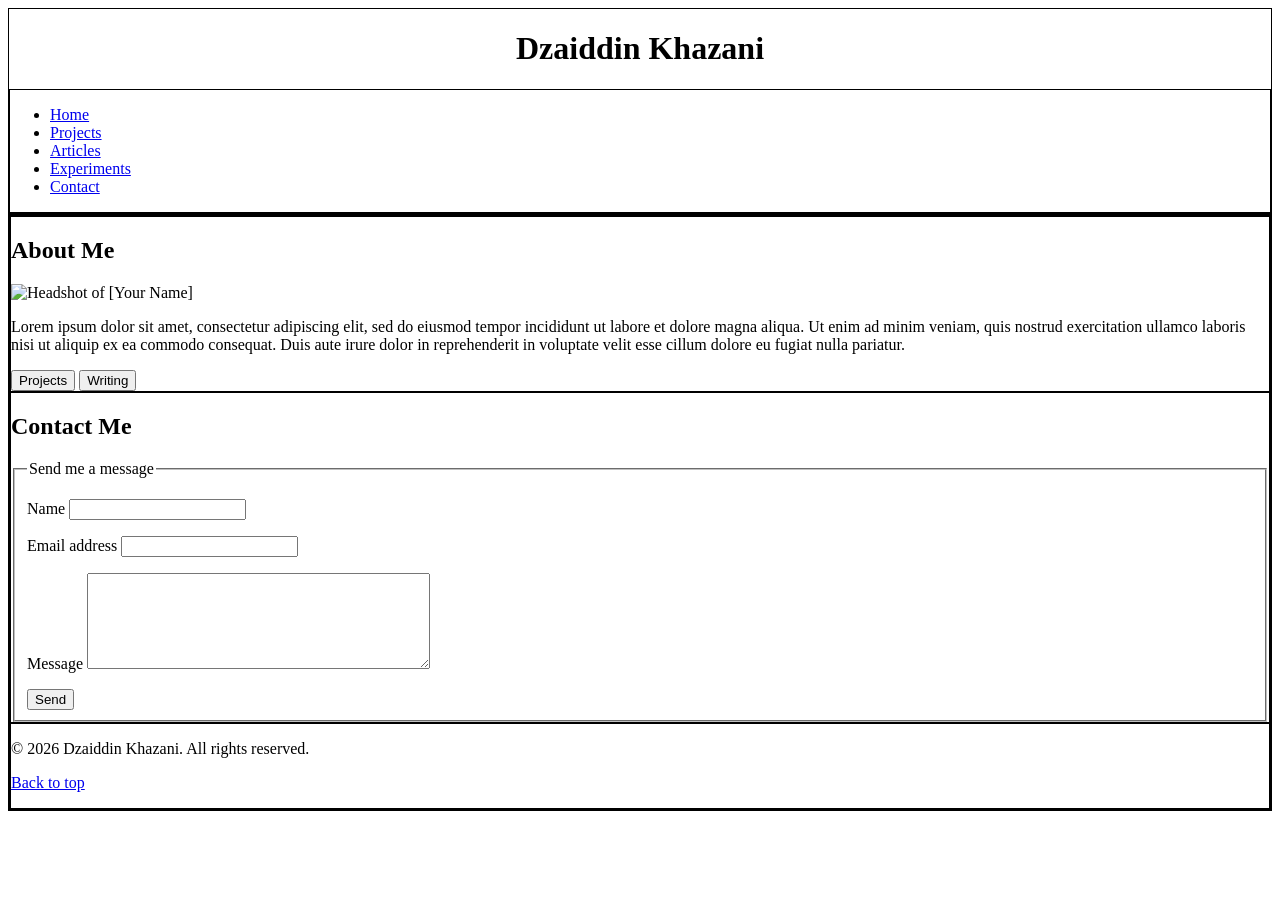
==== index.html @ 9f6ee1f0 "added hw2 stuff" ====
<!DOCTYPE html>
<html lang="en">
<head>
  <meta charset="utf-8">
  <meta name="viewport" content="width=device-width, initial-scale=1">
  <meta name="description" content="Portfolio of game projects and media articles.">
  <title>Homepage | Dzaiddin Khazani</title>
  <link rel="icon" href="images/favicon.svg" type="image/svg+xml">
  <style>
    /* HW2 rule: borders only, to show base page structure */
    header, nav, main, section, article, footer {
      border: 1px solid;
    }
  </style>
</head>
<body>

  

  <header>
    <center><h1>Dzaiddin Khazani</span></h1></center>

    <nav aria-label="Primary">
      <ul>
        <li><a href="index.html" aria-current="page">Home</a></li>
        <li><a href="projects/index.html">Projects</a></li>
        <li><a href="articles/index.html">Articles</a></li>
        <li><a href="experiments.html">Experiments</a></li>
        <li><a href="#contact">Contact</a></li>
      </ul>
    </nav>
  </header>

  <main id="main">
    <main id="main">

  <section id="about">
    <h2>About Me</h2>

    <picture>
      <source srcset="images/headshot.webp" type="image/webp">
      <img src="images/headshot.jpg" alt="Headshot of [Your Name]" width="300" height="300">
    </picture>

    <p>
      Lorem ipsum dolor sit amet, consectetur adipiscing elit, sed do eiusmod
      tempor incididunt ut labore et dolore magna aliqua. Ut enim ad minim
      veniam, quis nostrud exercitation ullamco laboris nisi ut aliquip ex ea
      commodo consequat. Duis aute irure dolor in reprehenderit in voluptate
      velit esse cillum dolore eu fugiat nulla pariatur.
    </p>

    <div role="group" aria-label="Explore my work">
      <button type="button">Projects</button>
      <button type="button">Writing</button>
    </div>

  </section>

  <section id="contact">
    <h2>Contact Me</h2>

    <form>
      <fieldset>
        <legend>Send me a message</legend>

        <p>
          <label for="contact-name">Name</label>
          <input type="text" id="contact-name" name="name" autocomplete="name" required>
        </p>

        <p>
          <label for="contact-email">Email address</label>
          <input type="email" id="contact-email" name="email" autocomplete="email" required>
        </p>

        <p>
          <label for="contact-message">Message</label>
          <textarea id="contact-message" name="message" rows="6" cols="40" required></textarea>
        </p>

        <button type="submit">Send</button>
      </fieldset>
    </form>
  </section>

  <footer>
    <p>&copy; 2026 Dzaiddin Khazani. All rights reserved.</p>
    <p><a href="#main">Back to top</a></p>
  </footer>

</body>
</html>
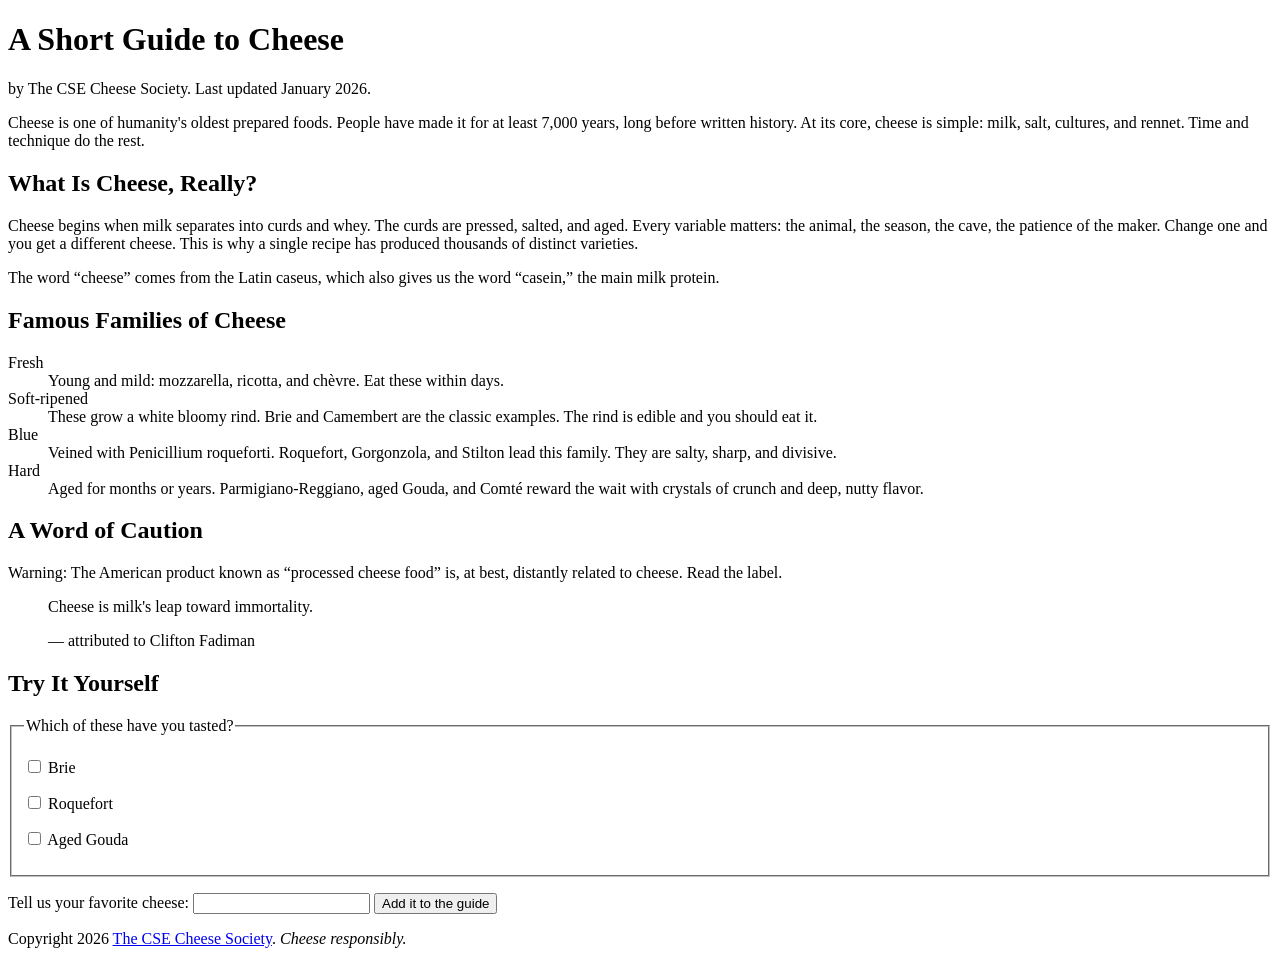
==== commit 26237b08: "Rename cheese.html to index.html" ====
--- a/index.html
+++ b/index.html
@@ -1,93 +1,95 @@
 <!DOCTYPE html>
 <html lang="en">
 <head>
-  <meta charset="utf-8">
+  <meta charset="UTF-8">
   <meta name="viewport" content="width=device-width, initial-scale=1">
-  <meta name="description" content="Portfolio of game projects and media articles.">
-  <title>Homepage | Dzaiddin Khazani</title>
-  <link rel="icon" href="images/favicon.svg" type="image/svg+xml">
-  <style>
-    /* HW2 rule: borders only, to show base page structure */
-    header, nav, main, section, article, footer {
-      border: 1px solid;
-    }
-  </style>
+  <title>A Short Guide to Cheese</title>
 </head>
 <body>
-
-  
-
   <header>
-    <center><h1>Dzaiddin Khazani</span></h1></center>
-
-    <nav aria-label="Primary">
-      <ul>
-        <li><a href="index.html" aria-current="page">Home</a></li>
-        <li><a href="projects/index.html">Projects</a></li>
-        <li><a href="articles/index.html">Articles</a></li>
-        <li><a href="experiments.html">Experiments</a></li>
-        <li><a href="#contact">Contact</a></li>
-      </ul>
-    </nav>
+    <h1>A Short Guide to Cheese</h1>
+    <p>by The CSE Cheese Society. Last updated <time datetime="2026-01">January 2026</time>.</p>
   </header>
 
-  <main id="main">
-    <main id="main">
+  <main>
+    <article>
+      <p>Cheese is one of humanity's oldest prepared foods. People have made
+      it for at least 7,000 years, long before written history. At its core,
+      cheese is simple: milk, salt, cultures, and rennet. Time and technique
+      do the rest.</p>
 
-  <section id="about">
-    <h2>About Me</h2>
+      <section>
+        <h2>What Is Cheese, Really?</h2>
+        <p>Cheese begins when milk separates into curds and whey. The curds
+        are pressed, salted, and aged. Every variable matters: the animal,
+        the season, the cave, the patience of the maker. Change one and you
+        get a different cheese. This is why a single recipe has produced
+        thousands of distinct varieties.</p>
+        <p>The word <q>cheese</q> comes from the Latin
+        <span class="latin" lang="la">caseus</span>, which also gives us the word
+        <q>casein,</q> the main milk protein.</p>
+      </section>
 
-    <picture>
-      <source srcset="images/headshot.webp" type="image/webp">
-      <img src="images/headshot.jpg" alt="Headshot of [Your Name]" width="300" height="300">
-    </picture>
+      <section>
+        <h2>Famous Families of Cheese</h2>
 
-    <p>
-      Lorem ipsum dolor sit amet, consectetur adipiscing elit, sed do eiusmod
-      tempor incididunt ut labore et dolore magna aliqua. Ut enim ad minim
-      veniam, quis nostrud exercitation ullamco laboris nisi ut aliquip ex ea
-      commodo consequat. Duis aute irure dolor in reprehenderit in voluptate
-      velit esse cillum dolore eu fugiat nulla pariatur.
-    </p>
+        <dl>
+          <dt>Fresh</dt>
+          <dd>Young and mild: mozzarella, ricotta, and
+          <span lang="fr">chèvre</span>. Eat these within days.</dd>
 
-    <div role="group" aria-label="Explore my work">
-      <button type="button">Projects</button>
-      <button type="button">Writing</button>
-    </div>
+          <dt>Soft-ripened</dt>
+          <dd>These grow a white bloomy rind. Brie and Camembert are the
+          classic examples. The rind is edible and you should eat it.</dd>
 
-  </section>
+          <dt>Blue</dt>
+          <dd>Veined with <span class="latin" lang="la">Penicillium
+          roqueforti</span>. Roquefort, Gorgonzola, and Stilton lead this
+          family. They are salty, sharp, and divisive.</dd>
 
-  <section id="contact">
-    <h2>Contact Me</h2>
+          <dt>Hard</dt>
+          <dd>Aged for months or years. Parmigiano-Reggiano, aged Gouda,
+          and <span lang="fr">Comté</span> reward the wait with crystals
+          of crunch and deep, nutty flavor.</dd>
+        </dl>
+      </section>
 
-    <form>
-      <fieldset>
-        <legend>Send me a message</legend>
+      <section>
+        <h2>A Word of Caution</h2>
+        <p id="warning">Warning: The American product known as
+        <q>processed cheese food</q> is, at best, distantly related to
+        cheese. Read the label.</p>
 
-        <p>
-          <label for="contact-name">Name</label>
-          <input type="text" id="contact-name" name="name" autocomplete="name" required>
-        </p>
+        <blockquote>
+          <p>Cheese is milk's leap toward immortality.</p>
+          <footer>— attributed to Clifton Fadiman</footer>
+        </blockquote>
+      </section>
 
-        <p>
-          <label for="contact-email">Email address</label>
-          <input type="email" id="contact-email" name="email" autocomplete="email" required>
-        </p>
-
-        <p>
-          <label for="contact-message">Message</label>
-          <textarea id="contact-message" name="message" rows="6" cols="40" required></textarea>
-        </p>
-
-        <button type="submit">Send</button>
-      </fieldset>
-    </form>
-  </section>
-
+      <section>
+        <h2>Try It Yourself</h2>
+        <form>
+          <fieldset>
+            <legend>Which of these have you tasted?</legend>
+            <p><input type="checkbox" id="c-brie" name="tasted" value="brie">
+               <label for="c-brie">Brie</label></p>
+            <p><input type="checkbox" id="c-roquefort" name="tasted" value="roquefort">
+               <label for="c-roquefort">Roquefort</label></p>
+            <p><input type="checkbox" id="c-gouda" name="tasted" value="gouda">
+               <label for="c-gouda">Aged Gouda</label></p>
+          </fieldset>
+          <p>
+            <label for="fav">Tell us your favorite cheese:</label>
+            <input type="text" id="fav" name="favorite">
+            <button type="submit">Add it to the guide</button>
+          </p>
+        </form>
+      </section>
+    </article>
+  </main>
   <footer>
-    <p>&copy; 2026 Dzaiddin Khazani. All rights reserved.</p>
-    <p><a href="#main">Back to top</a></p>
+    <p>Copyright 2026 <a href="https://example.com/cheese-society">The CSE
+    Cheese Society</a>. <em>Cheese responsibly.</em></p>
   </footer>
-
 </body>
-</html>+</html>
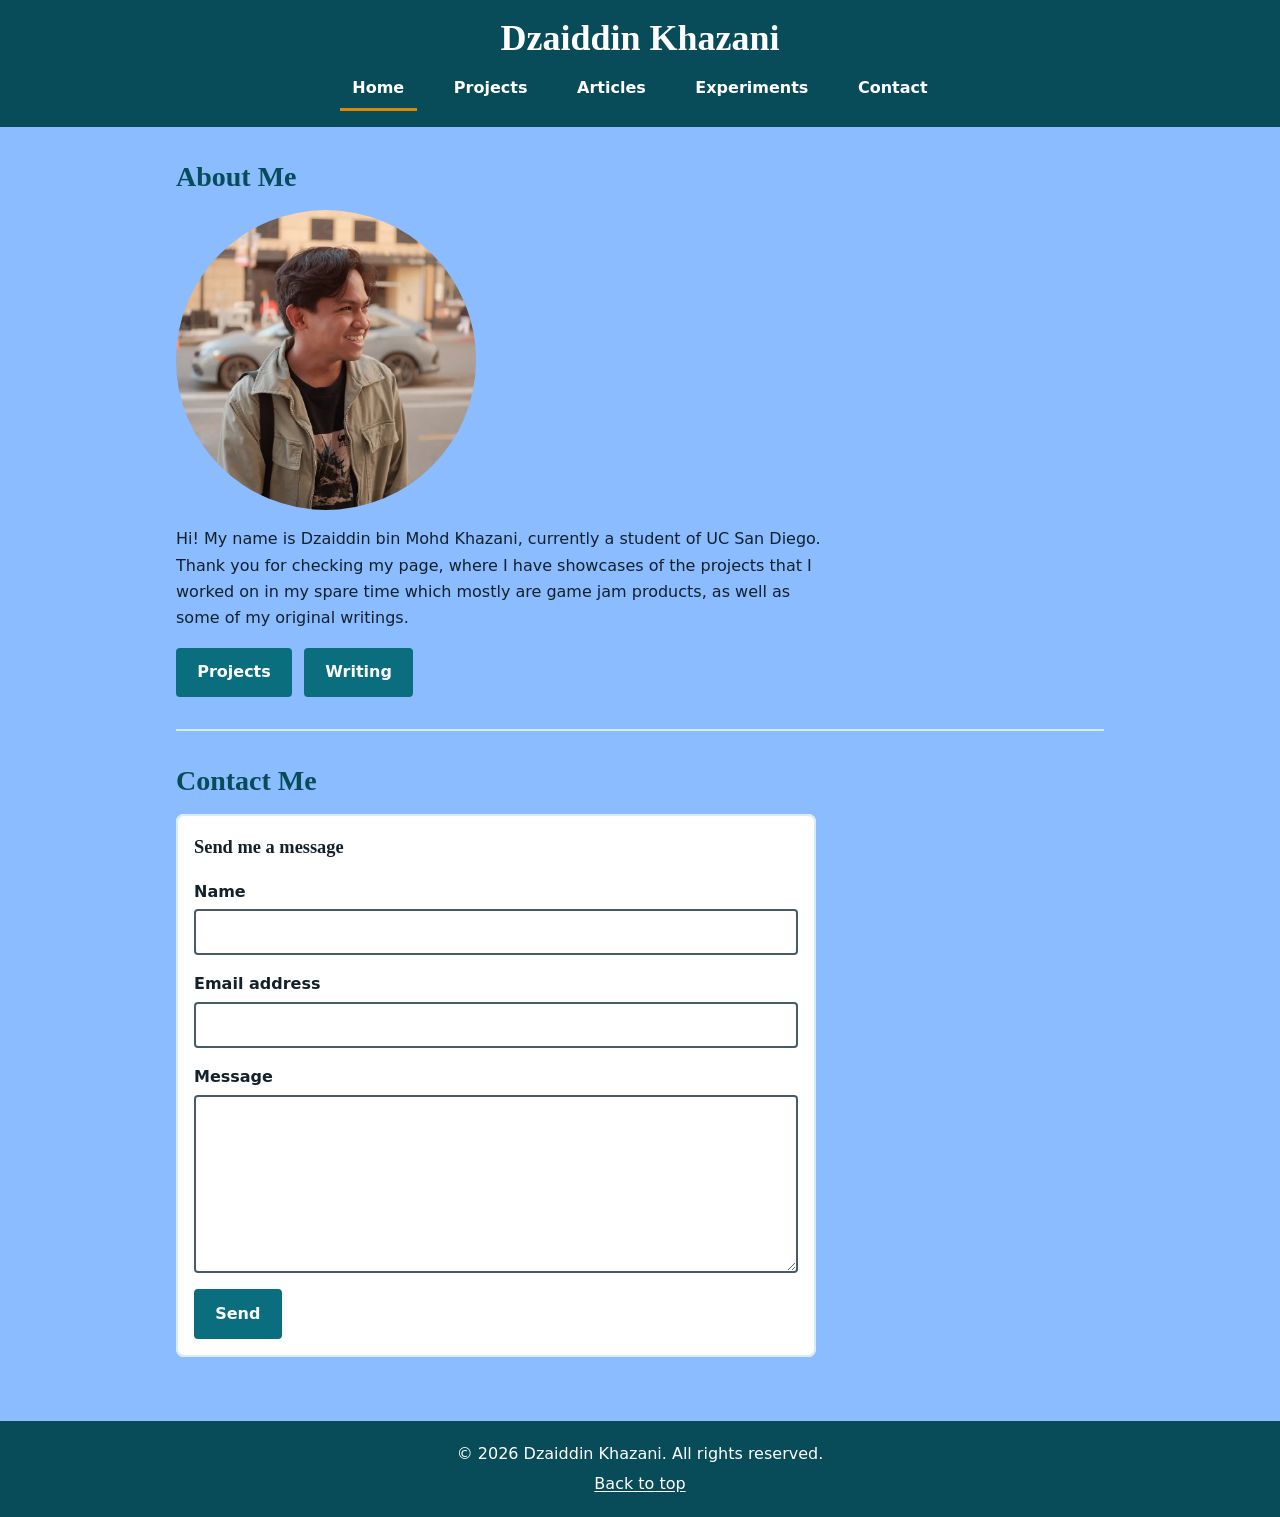
==== commit 675e7407: "moved part 2 up a level" ====
--- a/index.html
+++ b/index.html
@@ -1,95 +1,84 @@
 <!DOCTYPE html>
 <html lang="en">
 <head>
-  <meta charset="UTF-8">
+  <meta charset="utf-8">
   <meta name="viewport" content="width=device-width, initial-scale=1">
-  <title>A Short Guide to Cheese</title>
+  <meta name="description" content="Portfolio of game projects and media articles.">
+  <title>Homepage | Dzaiddin Khazani</title>
+  <link rel="icon" href="images/favicon.svg" type="image/svg+xml">
+  <link rel="stylesheet" href = "css/style.css">
 </head>
 <body>
-  <header>
-    <h1>A Short Guide to Cheese</h1>
-    <p>by The CSE Cheese Society. Last updated <time datetime="2026-01">January 2026</time>.</p>
+
+  
+
+  <header><h1>Dzaiddin Khazani</h1>
+
+    <nav aria-label="Primary">
+      <ul>
+        <li><a href="index.html" aria-current="page">Home</a></li>
+        <li><a href="projects/index.html">Projects</a></li>
+        <li><a href="articles/index.html">Articles</a></li>
+        <li><a href="experiments.html">Experiments</a></li>
+        <li><a href="#contact">Contact</a></li>
+      </ul>
+    </nav>
   </header>
 
-  <main>
-    <article>
-      <p>Cheese is one of humanity's oldest prepared foods. People have made
-      it for at least 7,000 years, long before written history. At its core,
-      cheese is simple: milk, salt, cultures, and rennet. Time and technique
-      do the rest.</p>
+  <main id="main">
 
-      <section>
-        <h2>What Is Cheese, Really?</h2>
-        <p>Cheese begins when milk separates into curds and whey. The curds
-        are pressed, salted, and aged. Every variable matters: the animal,
-        the season, the cave, the patience of the maker. Change one and you
-        get a different cheese. This is why a single recipe has produced
-        thousands of distinct varieties.</p>
-        <p>The word <q>cheese</q> comes from the Latin
-        <span class="latin" lang="la">caseus</span>, which also gives us the word
-        <q>casein,</q> the main milk protein.</p>
-      </section>
+    <section id="about">
+      <h2>About Me</h2>
 
-      <section>
-        <h2>Famous Families of Cheese</h2>
+      <picture>
+        <source srcset="images/headshot.webp" type="image/webp">
+        <img src="images/headshot.jpg" alt="Headshot of Dzaiddin" width="300" height="300">
+      </picture>
 
-        <dl>
-          <dt>Fresh</dt>
-          <dd>Young and mild: mozzarella, ricotta, and
-          <span lang="fr">chèvre</span>. Eat these within days.</dd>
+      <p>
+        Hi! My name is Dzaiddin bin Mohd Khazani, currently a student of UC San Diego. Thank you for checking my page, where I have showcases of the projects that I worked on in my spare time which mostly are game jam products, as well as some of my original writings.
+      </p>
 
-          <dt>Soft-ripened</dt>
-          <dd>These grow a white bloomy rind. Brie and Camembert are the
-          classic examples. The rind is edible and you should eat it.</dd>
+      <div role="group" aria-label="Explore my work">
+        <button type="button">Projects</button>
+        <button type="button">Writing</button>
+      </div>
 
-          <dt>Blue</dt>
-          <dd>Veined with <span class="latin" lang="la">Penicillium
-          roqueforti</span>. Roquefort, Gorgonzola, and Stilton lead this
-          family. They are salty, sharp, and divisive.</dd>
+    </section>
 
-          <dt>Hard</dt>
-          <dd>Aged for months or years. Parmigiano-Reggiano, aged Gouda,
-          and <span lang="fr">Comté</span> reward the wait with crystals
-          of crunch and deep, nutty flavor.</dd>
-        </dl>
-      </section>
+    <section id="contact">
+      <h2>Contact Me</h2>
 
-      <section>
-        <h2>A Word of Caution</h2>
-        <p id="warning">Warning: The American product known as
-        <q>processed cheese food</q> is, at best, distantly related to
-        cheese. Read the label.</p>
+      <form>
+        <fieldset>
+          <legend>Send me a message</legend>
 
-        <blockquote>
-          <p>Cheese is milk's leap toward immortality.</p>
-          <footer>— attributed to Clifton Fadiman</footer>
-        </blockquote>
-      </section>
+          <p>
+            <label for="contact-name">Name</label>
+            <input type="text" id="contact-name" name="name" autocomplete="name" required>
+          </p>
 
-      <section>
-        <h2>Try It Yourself</h2>
-        <form>
-          <fieldset>
-            <legend>Which of these have you tasted?</legend>
-            <p><input type="checkbox" id="c-brie" name="tasted" value="brie">
-               <label for="c-brie">Brie</label></p>
-            <p><input type="checkbox" id="c-roquefort" name="tasted" value="roquefort">
-               <label for="c-roquefort">Roquefort</label></p>
-            <p><input type="checkbox" id="c-gouda" name="tasted" value="gouda">
-               <label for="c-gouda">Aged Gouda</label></p>
-          </fieldset>
           <p>
-            <label for="fav">Tell us your favorite cheese:</label>
-            <input type="text" id="fav" name="favorite">
-            <button type="submit">Add it to the guide</button>
+            <label for="contact-email">Email address</label>
+            <input type="email" id="contact-email" name="email" autocomplete="email" required>
           </p>
-        </form>
-      </section>
-    </article>
+
+          <p>
+            <label for="contact-message">Message</label>
+            <textarea id="contact-message" name="message" rows="6" cols="40" required></textarea>
+          </p>
+
+          <button type="submit">Send</button>
+        </fieldset>
+      </form>
+    </section>
   </main>
+
+
   <footer>
-    <p>Copyright 2026 <a href="https://example.com/cheese-society">The CSE
-    Cheese Society</a>. <em>Cheese responsibly.</em></p>
+    <p>&copy; 2026 Dzaiddin Khazani. All rights reserved.</p>
+    <p><a href="#main">Back to top</a></p>
   </footer>
+
 </body>
-</html>
+</html>
--- a/css/style.css
+++ b/css/style.css
@@ -0,0 +1,402 @@
+/* Setting custom properties*/
+:root{
+    --color-bg: #8abcff;
+    --color-surface: #ffffff;
+    --color-text: #14212b;
+    --color-muted: #4a5b68;
+    --color-accent: #0b6e7f;
+    --color-accent-soft: #d6eef2;
+    --color-accent-dark: #084c59;
+    --color-focus: #e08600;
+
+    --font-body: system-ui, -apple-system, "Segoe UI", Roboto, Arial, sans-serif;
+    --font-heading: Georgia, "Times New Roman", serif;
+
+    --max-width: 60rem;
+    --space: 1rem;
+    --radius: 0.5rem;
+}
+
+/*base and typography*/
+
+*,
+*::before,
+*::after{
+    box-sizing: border-box;
+}
+
+body{
+    font-family: var(--font-body);
+    color: var(--color-text);
+    background: var(--color-bg);
+    line-height: 1.65;
+    margin: 0;
+}
+
+h1,
+h2,
+h3,
+h4{
+    font-family: var(--font-heading);
+    line-height: 1.25;
+    margin: 0 0 var(--space);
+}
+
+h1 { font-size: 2.25rem; }
+h2 { font-size: 1.75rem; color: var(--color-accent-dark); }
+h3 { font-size: 1.35rem; }
+h4 { font-size: 1.1rem; }
+
+p,
+ul,
+ol{
+    margin:0 0 var(--space);
+}
+
+p {
+  max-width: 65ch;
+}
+ 
+a {
+  color: var(--color-accent);
+  text-underline-offset: 0.15em;
+}
+
+a:visited {
+  color: var(--color-accent-dark);
+}
+ 
+code {
+  background: var(--color-accent-soft);
+  padding: 0.1em 0.35em;
+  border-radius: 0.25rem;
+}
+
+/* ===== 3. Header and navigation ===== */
+body > header {
+  background: var(--color-accent-dark);
+  color: #ffffff;
+  padding: var(--space);
+  text-align: center;
+}
+ 
+body > header h1 {
+  margin-bottom: 0.5rem;
+}
+ 
+/* Target: the <ul> that is a direct child of <nav> (child combinator) */
+nav > ul {
+  display: flex;
+  flex-wrap: wrap;
+  justify-content: center;
+  gap: 0.5rem 1.5rem;
+  list-style: none;
+  margin: 0;
+  padding: 0;
+}
+ 
+/* Target: every link anywhere inside <nav> (descendant combinator) */
+nav a {
+  display: inline-block;
+  color: #ffffff;
+  padding: 0.4em 0.8em;
+  border-bottom: 3px solid transparent;
+  text-decoration: none;
+  font-weight: 600;
+}
+ 
+nav a:visited {
+  color: #ffffff;
+}
+ 
+/* Target: the nav link for the page you are currently on (attribute selector) */
+a[aria-current="page"] {
+  border-bottom-color: var(--color-focus);
+}
+ 
+/* Target: the skip link placed directly inside <body> (attribute selector).
+   Hidden off-screen until it receives keyboard focus. */
+body > a[href="#main"] {
+  position: absolute;
+  left: -999rem;
+  background: var(--color-surface);
+  padding: 0.5em 1em;
+}
+ 
+body > a[href="#main"]:focus {
+  left: var(--space);
+  top: var(--space);
+  z-index: 10;
+}
+
+/* ===== 4. Main content and sections ===== */
+main {
+  max-width: var(--max-width);
+  margin: 0 auto;
+  padding: calc(var(--space) * 2) var(--space);
+}
+ 
+/* Target: any <section> that directly follows another <section>
+   (adjacent sibling combinator), to separate stacked sections */
+section + section {
+  margin-top: calc(var(--space) * 2);
+  padding-top: calc(var(--space) * 2);
+  border-top: 2px solid var(--color-accent-soft);
+}
+ 
+#about picture,
+#about img {
+  display: block;
+  border-radius: 50%;
+  margin-bottom: var(--space);
+}
+ 
+#about img {
+  max-width: 100%;
+  height: auto;
+  object-fit: cover;
+}
+ 
+#about [role="group"] {
+  display: flex;
+  flex-wrap: wrap;
+  gap: 0.75rem;
+}
+ 
+progress {
+  width: 100%;
+  max-width: 20rem;
+  accent-color: var(--color-accent);
+}
+ 
+svg {
+  max-width: 100%;
+  height: auto;
+}
+
+/* ===== 5. Cards (projects and articles) ===== */
+/* Add class="card-grid" to a wrapper <div> and class="card" to each <article> */
+.card-grid {
+  display: grid;
+  grid-template-columns: repeat(3, 1fr);
+  gap: calc(var(--space) * 1.5);
+  margin-top: calc(var(--space) * 1.5);
+}
+ 
+.card {
+  background: var(--color-surface);
+  border: 1px solid var(--color-accent-soft);
+  border-radius: var(--radius);
+  padding: var(--space);
+  margin-bottom: var(--space);
+}
+ 
+.card-grid .card {
+  margin-bottom: 0;
+}
+ 
+.card img {
+  display: block;
+  width: 100%;
+  height: auto;
+  border-radius: 0.25rem;
+  margin-bottom: 0.75rem;
+}
+ 
+.card h3 {
+  margin-bottom: 0.5rem;
+}
+ 
+.card p:last-child {
+  margin-bottom: 0;
+}
+ 
+.card a {
+  text-decoration: none;
+}
+
+main > article {
+  background: var(--color-surface);
+  border: 1px solid var(--color-accent-soft);
+  border-radius: var(--radius);
+  padding: calc(var(--space) * 1.5);
+}
+
+/* ===== 6. Media ===== */
+img,
+video,
+canvas,
+iframe {
+  max-width: 100%;
+}
+ 
+img,
+video {
+  height: auto;
+}
+ 
+audio {
+  width: 100%;
+  max-width: 30rem;
+}
+ 
+iframe {
+  border: 0;
+}
+ 
+ 
+/* ===== 7. Forms and buttons ===== */
+fieldset {
+  border: 2px solid var(--color-accent-soft);
+  border-radius: var(--radius);
+  background: var(--color-surface);
+  padding: var(--space);
+  margin: 0;
+  width: 100%;
+  min-width: none;
+  max-width: 40rem;
+}
+
+fieldset p{
+    max-width: none;
+}
+ 
+legend {
+  font-family: var(--font-heading);
+  font-weight: bold;
+  font-size: 1.15rem;
+  float: left;
+  width: 100%;
+  padding: 0;
+  margin: 0 0 var(--space);
+}
+
+legend + p {
+    clear: both;
+}
+ 
+label {
+  font-weight: 600;
+}
+ 
+/* Target: any form field that directly follows its <label>
+   (adjacent sibling combinator), so it sits on its own line */
+label + input,
+label + textarea {
+  display: block;
+  margin-top: 0.25rem;
+}
+ 
+/* Target: text-like inputs and the textarea (attribute selectors) */
+input[type="text"],
+input[type="email"],
+textarea {
+  width: 100%;
+  font: inherit;
+  color: var(--color-text);
+  background: #ffffff;
+  border: 2px solid var(--color-muted);
+  border-radius: 0.25rem;
+  padding: 0.5em 0.75em;
+}
+ 
+button {
+  font: inherit;
+  font-weight: 600;
+  color: #ffffff;
+  background: var(--color-accent);
+  border: 2px solid var(--color-accent);
+  border-radius: 0.25rem;
+  padding: 0.6em 1.2em;
+  cursor: pointer;
+}
+ 
+ 
+/* ===== 8. Footer ===== */
+body > footer {
+  background: var(--color-accent-dark);
+  color: #ffffff;
+  text-align: center;
+  padding: var(--space);
+  margin-top: calc(var(--space) * 2);
+}
+ 
+body > footer p {
+  margin: 0.25rem auto;
+}
+ 
+body > footer a,
+body > footer a:visited {
+  color: #ffffff;
+}
+
+/* ===== 9. Hover and focus ===== */
+a:hover {
+  color: var(--color-accent-dark);
+  text-decoration-thickness: 2px;
+}
+ 
+nav a:hover {
+  color: #ffffff;
+  background: var(--color-accent);
+}
+ 
+body > footer a:hover {
+  background: var(--color-accent);
+}
+ 
+button:hover {
+  background: var(--color-accent-dark);
+  border-color: var(--color-accent-dark);
+}
+ 
+.card:hover {
+  border-color: var(--color-accent);
+}
+ 
+/* Visible focus for every interactive element (outline is replaced, never removed) */
+a:focus-visible,
+button:focus-visible,
+input:focus-visible,
+textarea:focus-visible,
+iframe:focus-visible {
+  outline: 3px solid var(--color-focus);
+  outline-offset: 3px;
+}
+
+/* ===== 10. Narrow-screen layout ===== */
+@media (max-width: 40rem) {
+  h1 { font-size: 1.85rem; }
+  h2 { font-size: 1.5rem; }
+ 
+  /* Navigation stacks into a full-width vertical list */
+  nav > ul {
+    flex-direction: column;
+    align-items: stretch;
+    gap: 0.25rem;
+  }
+ 
+  nav a {
+    display: block;
+    text-align: center;
+    padding: 0.7em 0.8em;
+  }
+ 
+  /* Cards go from three columns to one */
+  .card-grid {
+    grid-template-columns: 1fr;
+  }
+ 
+  /* Buttons become easier to tap */
+  #about [role="group"] button,
+  form button {
+    width: 100%;
+  }
+}
+ 
+/* Middle widths: two columns of cards */
+@media (min-width: 40.01rem) and (max-width: 56rem) {
+  .card-grid {
+    grid-template-columns: repeat(2, 1fr);
+  }
+}
